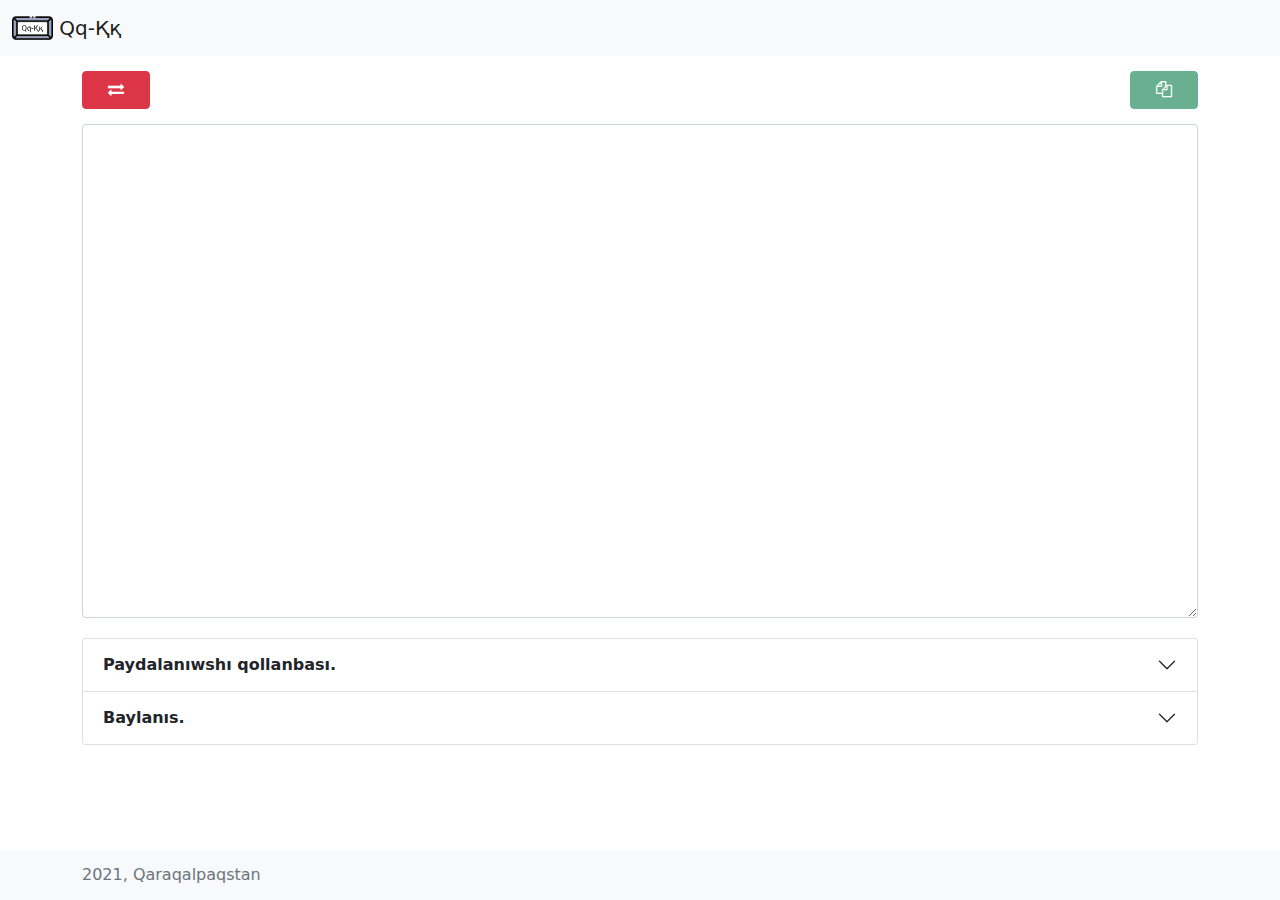
==== index.html @ e8740ef5 "Initial commit" ====
<!DOCTYPE html>
<html lang="en">
<head>
    <meta charset="UTF-8">
    <meta http-equiv="X-UA-Compatible" content="IE=edge">
    <meta name="viewport" content="width=device-width, initial-scale=1.0">
    <link rel="stylesheet" href="css/bootstrap.min.css">
    <link rel="stylesheet" href="css/font-awesome.min.css">
    <link rel="stylesheet" href="css/style.css">
    <title>Qq-Ққ</title>
</head>
<body class="d-flex flex-column sticky-footer-wrapper min-vh-100">
    <nav class="navbar navbar-light bg-light">
        <div class="container-fluid">
          <a class="navbar-brand" href="#">
            <img src="images/logo.svg" alt="logo" height="24" class="d-inline-block align-text-top">
            Qq-Ққ
          </a>
        </div>
    </nav>
    <div class="container flex-fill">
        <div style="display:flex; justify-content:space-between; margin-top:15px; margin-bottom: 15px;">
            <button id="special" type="button" class="btn btn-danger" style="padding-left: 25px; padding-right: 25px;"><i class="fa fa-exchange"></i></button>
            <button id="copy" type="button" class="btn btn-success" style="padding-left: 25px; padding-right: 25px;" data-clipboard-target="#textarea" data-bs-toggle="tooltip" disabled><i class="fa fa-copy"></i></button>
        </div>
        <textarea class="form-control" id="textarea" style="width: 100%;" rows="20"></textarea>
        
        <div class="accordion" id="myAccordion" style="margin-top: 20px; margin-bottom: 20px;">
            <div class="accordion-item">
                <h2 class="accordion-header" id="headingOne">
                    <button type="button" class="accordion-button collapsed" data-bs-toggle="collapse" data-bs-target="#collapseOne"><b>Paydalanıwshı qollanbası.</b></button>									
                </h2>
                <div id="collapseOne" class="accordion-collapse collapse" data-bs-parent="#myAccordion">
                    <div class="card-body">
                        Bul sayt zárúr waqıtta, qaraqalpaq álipbesine tez hám qıyınshılıqsız jetisiw ushın islep shıǵıldı. 
                        Álbette, jeke qurılmalarıńızǵa <a href="https://jiemurat.github.io/QQ-kbd/" target="blank">"Qaraqalpaq tili klaviatura máketleri"</a>n ornatıw usınıs etiledi. 
                        Ornatıw imkaniyatı bolmasa sayt sizge qol keledi. Saytdan paydalanıw júda ápiwayi. Eger siz saytqa kompyuter arqalı kirip atırǵan bolsańız, 
                        klaviaturańızdaǵı <img src="images/special-btn.png" alt="Special button" height="40px"> (<b>` ~ Ë</b>) túymeni
                        <span class="text-muted">(ádette klaviatura joqarǵı shep múyeshinde, "<b>esc</b>" túymesi astında jaylasadı)</span> basıp 
                        yáki klaviatura bolmasa jazıw maydanshasınıń shep joqarǵı múyeshindegi <button type="button" class="btn btn-danger btn-sm" style="padding: 0.05rem 0.75rem;"><i class="fa fa-exchange"></i></button> túymeni basip 
                        <b>kútiw rejimi</b> ne ótiledi, hám izinen ózlerıńizge kerekli hárip sıńarın basıw arqalı erisesiz.
                        Eger "<b>` ~ Ë</b>" belgilerin jazıwdı qáleseńiz, <b>kútiw rejimi</b>nde turǵan halda kerekli túymeni basıw arqalı jazsańız boladı. 
                        <table class="table">
                            <thead class="thead-dark">
                            <tr>
                                <th scope="col" colspan="6">Latınsha háripler hám olardıń klaviaturada berilmegen sıńarları</th>
                            </tr>
                            </thead>
                            <tbody>
                            <tr>
                                <td>Aa</td>
                                <td>Gg</td>
                                <td>Ii</td>
                                <td>Nn</td>
                                <td>Oo</td>
                                <td>Uu</td>
                            </tr>
                            <tr>
                                <td>Áá</td>
                                <td>Ǵǵ</td>
                                <td>Íı</td>
                                <td>Ńń</td>
                                <td>Óó</td>
                                <td>Úú</td>
                            </tr>
                            </tbody>
                        </table> 
                        <table class="table">
                            <thead class="thead-dark">
                            <tr>
                                <th scope="col" colspan="8">Kirillshe háripler hám olardıń klaviaturada berilmegen sıńarları</th>
                            </tr>
                            </thead>
                            <tbody>
                            <tr>
                                <td>Аа</td>
                                <td>Гг</td>
                                <td>Кк</td>
                                <td>Нн</td>
                                <td>Оо</td>
                                <td>Ии</td>
                                <td>Уу</td>
                                <td>Хх</td>
                            </tr>
                            <tr>
                                <td>Әә</td>
                                <td>Ғғ</td>
                                <td>Ққ</td>
                                <td>Ңң</td>
                                <td>Өө</td>
                                <td>Үү</td>
                                <td>Ўў</td>
                                <td>Ҳҳ</td>
                            </tr>
                            </tbody>
                        </table> 
                    </div>
                </div>
            </div>
            <div class="accordion-item">
                <h2 class="accordion-header" id="headingTwo">
                    <button type="button" class="accordion-button collapsed" data-bs-toggle="collapse" data-bs-target="#collapseTwo"><b>Baylanıs.</b></button>
                </h2>
                <div id="collapseTwo" class="accordion-collapse collapse" data-bs-parent="#myAccordion">
                    <div class="card-body">
                        Usınıs hám sorawlar ushın:
                        <li>Elektron pochta: <b>info@gilt.uz</b></li>
                        <li>Telegram: <a href="https://t.me/sadirbaev" target="blank"><b>https://t.me/sadirbaev</b></a></li>
                        <li>Github: <a href="https://github.com/sadirbaev/kbd.gilt.uz" target="blank"><b>sadirbaev/kbd.gilt.uz</b></a></li>
                    </div>
                </div>
            </div>
        </div>
    </div>
    <footer class="footer">
        <div class="container">
            <span class="text-muted">2021, Qaraqalpaqstan</span>
        </div>
    </footer>
</body>
<script src="js/jquery-3.6.0.slim.min.js"></script>
<script src="js/popper.min.js"></script>
<script src="js/bootstrap.min.js"></script>

<script src="js/clipboard.min.js"></script>
<script src="js/app.js"></script>
</html>
---- css/style.css ----
.footer {
    width: 100%;
    height: 50px; /* Set the fixed height of the footer here */
    line-height: 50px; /* Vertically center the text there */
    background-color: #f8f9fa;
  }
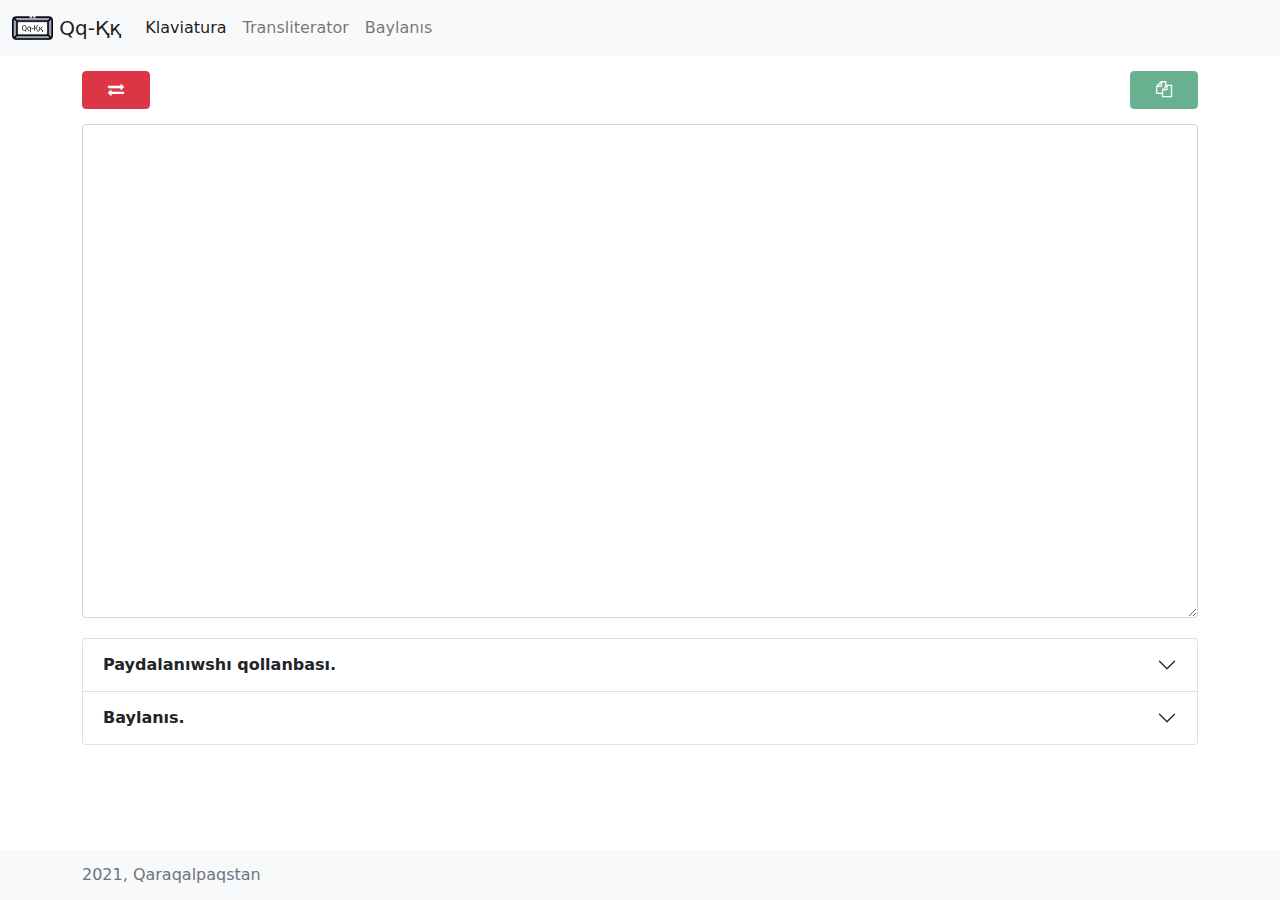
==== commit 07d49943: "change navigation menu" ====
--- a/index.html
+++ b/index.html
@@ -10,12 +10,28 @@
     <title>Qq-Ққ</title>
 </head>
 <body class="d-flex flex-column sticky-footer-wrapper min-vh-100">
-    <nav class="navbar navbar-light bg-light">
+    <nav class="navbar navbar-light navbar-expand-lg bg-light">
         <div class="container-fluid">
           <a class="navbar-brand" href="#">
             <img src="images/logo.svg" alt="logo" height="24" class="d-inline-block align-text-top">
             Qq-Ққ
           </a>
+          <button class="navbar-toggler" type="button" data-bs-toggle="collapse" data-bs-target="#navbarNavAltMarkup" aria-controls="navbarNavAltMarkup" aria-expanded="false" aria-label="Toggle navigation">
+            <span class="navbar-toggler-icon"></span>
+          </button>
+          <div class="collapse navbar-collapse" id="navbarNavAltMarkup">
+            <ul class="navbar-nav">
+              <li class="nav-item">
+                <a class="nav-link active" aria-current="page" href="#">Klaviatura</a>
+              </li>
+              <li class="nav-item">
+                <a class="nav-link" href="#">Transliterator</a>
+              </li>
+              <li class="nav-item">
+                <a class="nav-link" href="#">Baylanıs</a>
+              </li>
+            </ul>
+          </div>
         </div>
     </nav>
     <div class="container flex-fill">
@@ -33,7 +49,7 @@
                 <div id="collapseOne" class="accordion-collapse collapse" data-bs-parent="#myAccordion">
                     <div class="card-body">
                         Bul sayt zárúr waqıtta, qaraqalpaq álipbesine tez hám qıyınshılıqsız jetisiw ushın islep shıǵıldı. 
-                        Álbette, jeke qurılmalarıńızǵa <a href="https://jiemurat.github.io/QQ-kbd/" target="blank">"Qaraqalpaq tili klaviatura máketleri"</a>n ornatıw usınıs etiledi. 
+                        Álbette, jeke qurılmalarıńızǵa <a href="https://jiemurat.github.io/QQ-kbd/" target="blank">"Qaraqalpaq tili klaviatura maketleri"</a>n ornatıw usınıs etiledi. 
                         Ornatıw imkaniyatı bolmasa sayt sizge qol keledi. Saytdan paydalanıw júda ápiwayi. Eger siz saytqa kompyuter arqalı kirip atırǵan bolsańız, 
                         klaviaturańızdaǵı <img src="images/special-btn.png" alt="Special button" height="40px"> (<b>` ~ Ë</b>) túymeni
                         <span class="text-muted">(ádette klaviatura joqarǵı shep múyeshinde, "<b>esc</b>" túymesi astında jaylasadı)</span> basıp 
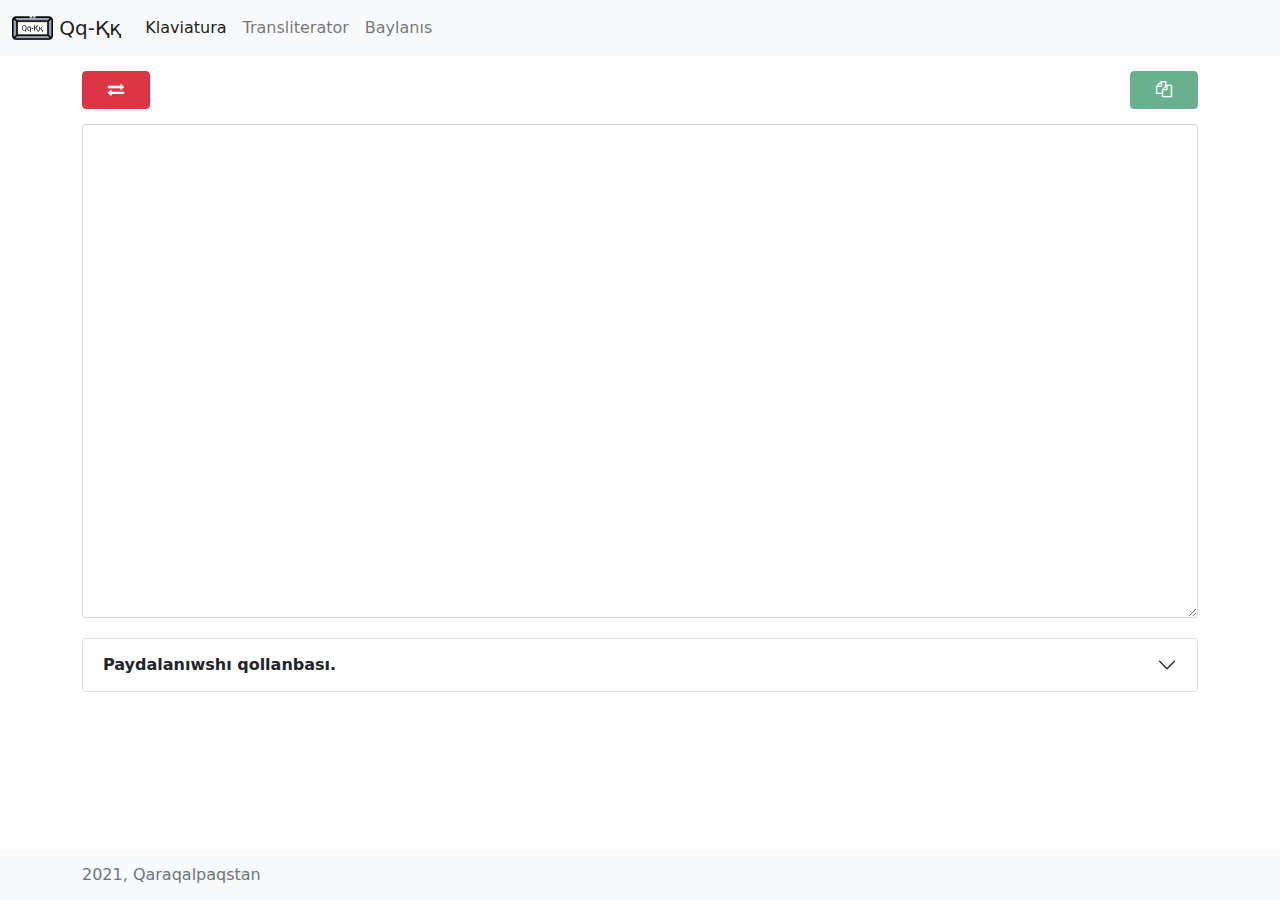
==== commit 3c908760: "transliterator and contact page was added" ====
--- a/index.html
+++ b/index.html
@@ -22,13 +22,13 @@
           <div class="collapse navbar-collapse" id="navbarNavAltMarkup">
             <ul class="navbar-nav">
               <li class="nav-item">
-                <a class="nav-link active" aria-current="page" href="#">Klaviatura</a>
+                <a class="nav-link active" aria-current="page" href="index.html">Klaviatura</a>
               </li>
               <li class="nav-item">
-                <a class="nav-link" href="#">Transliterator</a>
+                <a class="nav-link" href="transliterator.html">Transliterator</a>
               </li>
               <li class="nav-item">
-                <a class="nav-link" href="#">Baylanıs</a>
+                <a class="nav-link" href="contact.html">Baylanıs</a>
               </li>
             </ul>
           </div>
@@ -113,19 +113,6 @@
                     </div>
                 </div>
             </div>
-            <div class="accordion-item">
-                <h2 class="accordion-header" id="headingTwo">
-                    <button type="button" class="accordion-button collapsed" data-bs-toggle="collapse" data-bs-target="#collapseTwo"><b>Baylanıs.</b></button>
-                </h2>
-                <div id="collapseTwo" class="accordion-collapse collapse" data-bs-parent="#myAccordion">
-                    <div class="card-body">
-                        Usınıs hám sorawlar ushın:
-                        <li>Elektron pochta: <b>info@gilt.uz</b></li>
-                        <li>Telegram: <a href="https://t.me/sadirbaev" target="blank"><b>https://t.me/sadirbaev</b></a></li>
-                        <li>Github: <a href="https://github.com/sadirbaev/kbd.gilt.uz" target="blank"><b>sadirbaev/kbd.gilt.uz</b></a></li>
-                    </div>
-                </div>
-            </div>
         </div>
     </div>
     <footer class="footer">
--- a/css/style.css
+++ b/css/style.css
@@ -1,3 +1,45 @@
+.main{
+  display: flex;
+  justify-content: space-between; 
+  padding-top: 20px;
+}
+.left, .right{
+  width: 50%;
+  padding: 10px;
+}
+@media (max-width: 992px){
+  .main{
+    display: block;
+  }
+  .left, .right{
+    width: 100%;
+  }
+  .right{
+    padding-top: 20px;
+    padding-bottom: 20px;
+  }
+}
+.form{
+  margin-top: 15px;
+}
+.social-links i{
+  height: 40px;
+  width: 40px;
+  color: #fff;
+  background: #1a1a1a;
+  line-height: 40px;
+  text-align: center;
+  font-size: 18px;
+  border-radius: 5px;
+  transition: .5s;
+}
+.social-links{
+  margin-top: 20px;
+  text-align: center;
+}
+.social-links i:hover{
+  background: #f12020;
+}
 .footer {
     width: 100%;
     height: 50px; /* Set the fixed height of the footer here */
